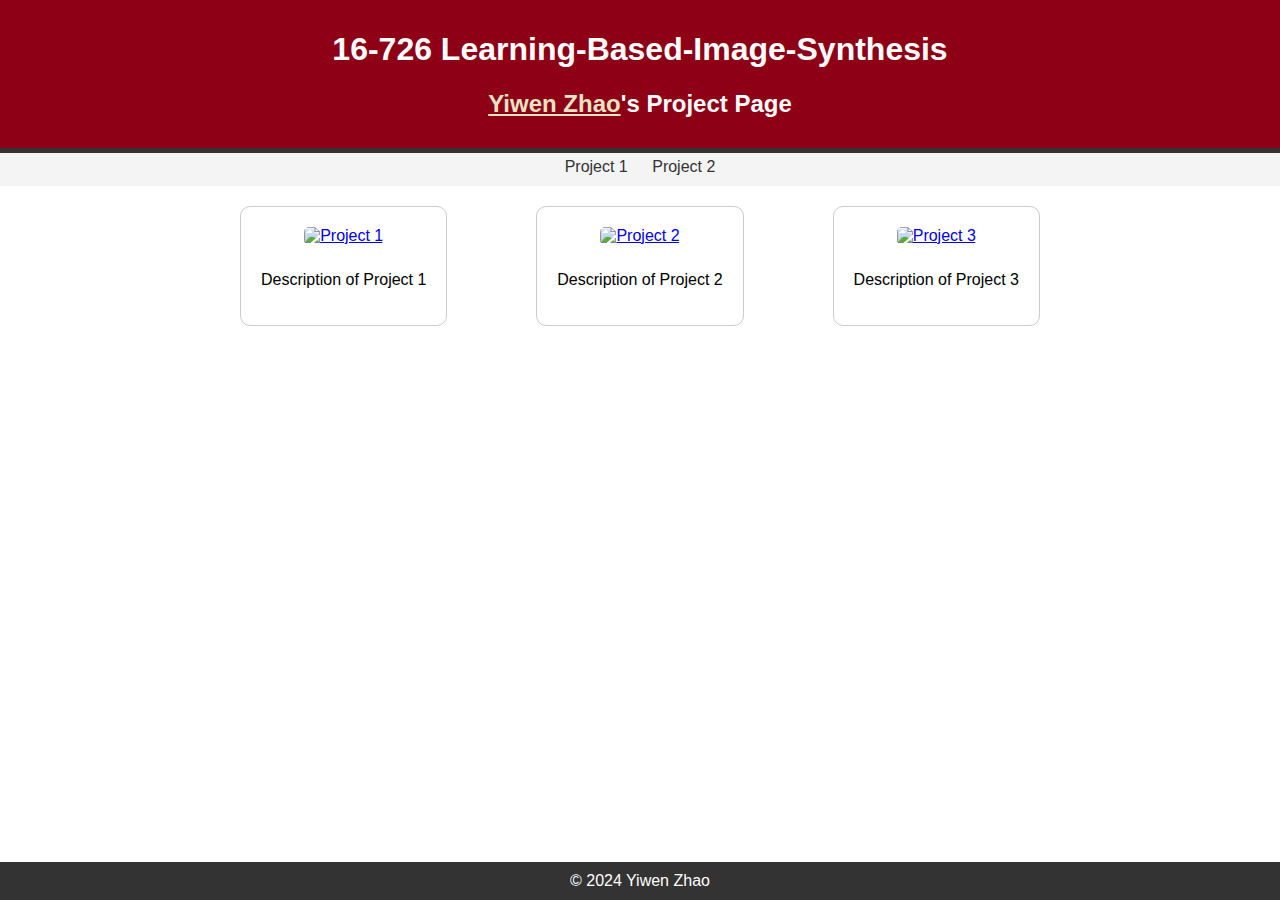
==== index.html @ c5e08013 "Add GitHub Pages files" ====
<!DOCTYPE html>
<html lang="en">
<head>
    <meta charset="UTF-8">
    <meta name="viewport" content="width=device-width, initial-scale=1.0">
    <title>16-726 Learning-Based-Image-Synthesis -- Project Page</title>
    <link rel="stylesheet" href="styles.css">
</head>
<body>
    <header>
        <h1>16-726 Learning-Based-Image-Synthesis</h1>
	<h2> <a href="https://tsukasane.github.io" style="color:#E6E3C4;">Yiwen Zhao</a>'s Project Page </h2>
    </header>
    <div class="seperation_bar"></div>
    <nav>
        <a href="proj1/index.html">Project 1</a>
        <a href="proj2/index.html">Project 2</a>
        <!-- 添加更多项目链接 -->
    </nav>
    

    <div class="main_body">
        <div class="project-container">
            <div class="project-box">
                <a href="project1.html">
                    <img src="/Users/zhaoyiwen/Downloads/n0_fig0.jpg" alt="Project 1" class="project-image">
                </a>
                <p>Description of Project 1</p>
            </div>
            <div class="project-box">
                <a href="project2.html">
                    <img src="/Users/zhaoyiwen/Downloads/n0_fig1.jpg" alt="Project 2" class="project-image">
                </a>
                <p>Description of Project 2</p>
            </div>
        <div class="project-box">
                <a href="project3.html">
                    <img src="/Users/zhaoyiwen/Downloads/n0_fig0.jpg" alt="Project 3" class="project-image">
                </a>
                <p>Description of Project 3</p>
            </div>
            <!-- Add more project boxes here -->
        </div>
    </div>


    <footer>
        &copy; 2024 Yiwen Zhao
    </footer>
</body>
</html>
---- styles.css ----
body {
    font-family: Arial, sans-serif;
    margin: 0;
    padding: 0;
}
header {
    background-color: #8D0016;
    color: #fff;
    padding: 10px 0;
    text-align: center;
}
nav {
    background-color: #f4f4f4;
    padding: 10px;
    text-align: center;
}
nav a {
    margin: 0 10px;
    text-decoration: none;
    color: #333;
}
nav a:hover {
    color: #555;
}
section {
    padding: 20px;
}
footer {
    background-color: #333;
    color: #fff;
    text-align: center;
    padding: 10px 0;
    position: fixed;
    bottom: 0;
    width: 100%;
}

.seperation_bar {
    background-color: #333;
    padding: 0.1px 0;
    position: fixed;
    width: 100%;
    height: 5px;
}
.project-container {
    display: flex;
    flex-wrap: wrap;
    justify-content: space-between;
max-width: 800px; /* 设置容器的最大宽度 */
}
.project-box {
    width: calc(33.33% * 800px - 5px);
    margin-bottom: 20px;
    padding: 20px;
    border: 1px solid #ccc;
    border-radius: 10px;
    text-align: center;
overflow: hidden; /* 防止图片溢出框 */
}
.project-image {
    max-width: 200px;
    height: auto;
    margin-bottom: 10px;
    border-radius: 5px;
}
.main_body {
    margin: 0 auto;
    max-width: 800px;
    padding: 20px;
}
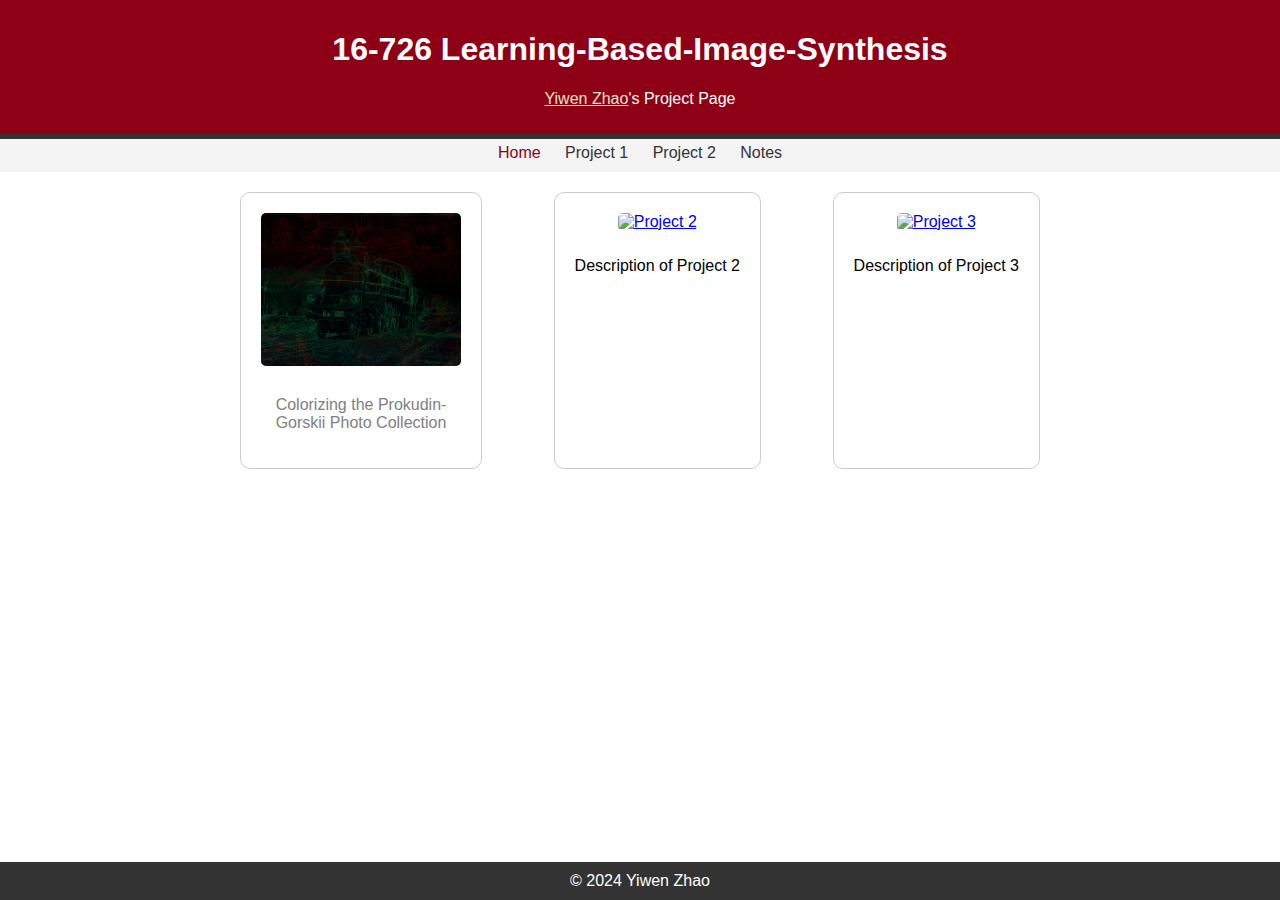
==== commit ffd13f86: "update proj1 page" ====
--- a/index.html
+++ b/index.html
@@ -9,23 +9,24 @@
 <body>
     <header>
         <h1>16-726 Learning-Based-Image-Synthesis</h1>
-	<h2> <a href="https://tsukasane.github.io" style="color:#E6E3C4;">Yiwen Zhao</a>'s Project Page </h2>
+	<p> <a href="https://tsukasane.github.io" style="color:#E6E3C4;">Yiwen Zhao</a>'s Project Page </p>
     </header>
     <div class="seperation_bar"></div>
     <nav>
+        <a href="./index.html" style="color:#8D0016;">Home</a>
         <a href="proj1/index.html">Project 1</a>
         <a href="proj2/index.html">Project 2</a>
-        <!-- 添加更多项目链接 -->
+        <a href="https://github.com/Tsukasane/All-in-generative-models/tree/gh-pages">Notes</a>
     </nav>
     
 
     <div class="main_body">
         <div class="project-container">
-            <div class="project-box">
-                <a href="project1.html">
-                    <img src="/Users/zhaoyiwen/Downloads/n0_fig0.jpg" alt="Project 1" class="project-image">
+            <div class="project-box" style="width: 200px;">
+                <a href="proj1/index.html">
+                    <img src="proj1/figure/edge_mismatch.jpg" alt="Project 1" class="project-image">
                 </a>
-                <p>Description of Project 1</p>
+                <p style="color: gray;">Colorizing the Prokudin-Gorskii Photo Collection</p>
             </div>
             <div class="project-box">
                 <a href="project2.html">
@@ -33,7 +34,7 @@
                 </a>
                 <p>Description of Project 2</p>
             </div>
-        <div class="project-box">
+            <div class="project-box">
                 <a href="project3.html">
                     <img src="/Users/zhaoyiwen/Downloads/n0_fig0.jpg" alt="Project 3" class="project-image">
                 </a>
--- a/styles.css
+++ b/styles.css
@@ -46,7 +46,7 @@
     display: flex;
     flex-wrap: wrap;
     justify-content: space-between;
-max-width: 800px; /* 设置容器的最大宽度 */
+max-width: 1000px; /* 设置容器的最大宽度 */
 }
 .project-box {
     width: calc(33.33% * 800px - 5px);
@@ -56,6 +56,7 @@
     border-radius: 10px;
     text-align: center;
 overflow: hidden; /* 防止图片溢出框 */
+word-wrap: break-word; /* 长单词或 URL 换行 */
 }
 .project-image {
     max-width: 200px;
@@ -67,4 +68,36 @@
     margin: 0 auto;
     max-width: 800px;
     padding: 20px;
-}+}
+
+
+.navbar-item {
+    margin-right: 20px;
+    position: relative;
+}
+
+.navbar-dropdown {
+    display: none;
+    position: absolute;
+    top: 100%;
+    left: 0;
+    background-color: #fff; /* 背景颜色 */
+    box-shadow: 0 2px 5px rgba(0,0,0,0.1); /* 阴影效果 */
+    z-index: 1000; /* 确保菜单在其他元素上方 */
+}
+
+.navbar-item:hover .navbar-dropdown {
+    display: block; /* 鼠标悬停时显示菜单 */
+}
+
+.navbar-item a {
+    display: block;
+    padding: 10px;
+    color: #333; /* 文本颜色 */
+    text-decoration: none;
+}
+
+.navbar-item a:hover {
+    background-color: #f0f0f0; /* 鼠标悬停时背景颜色 */
+}
+
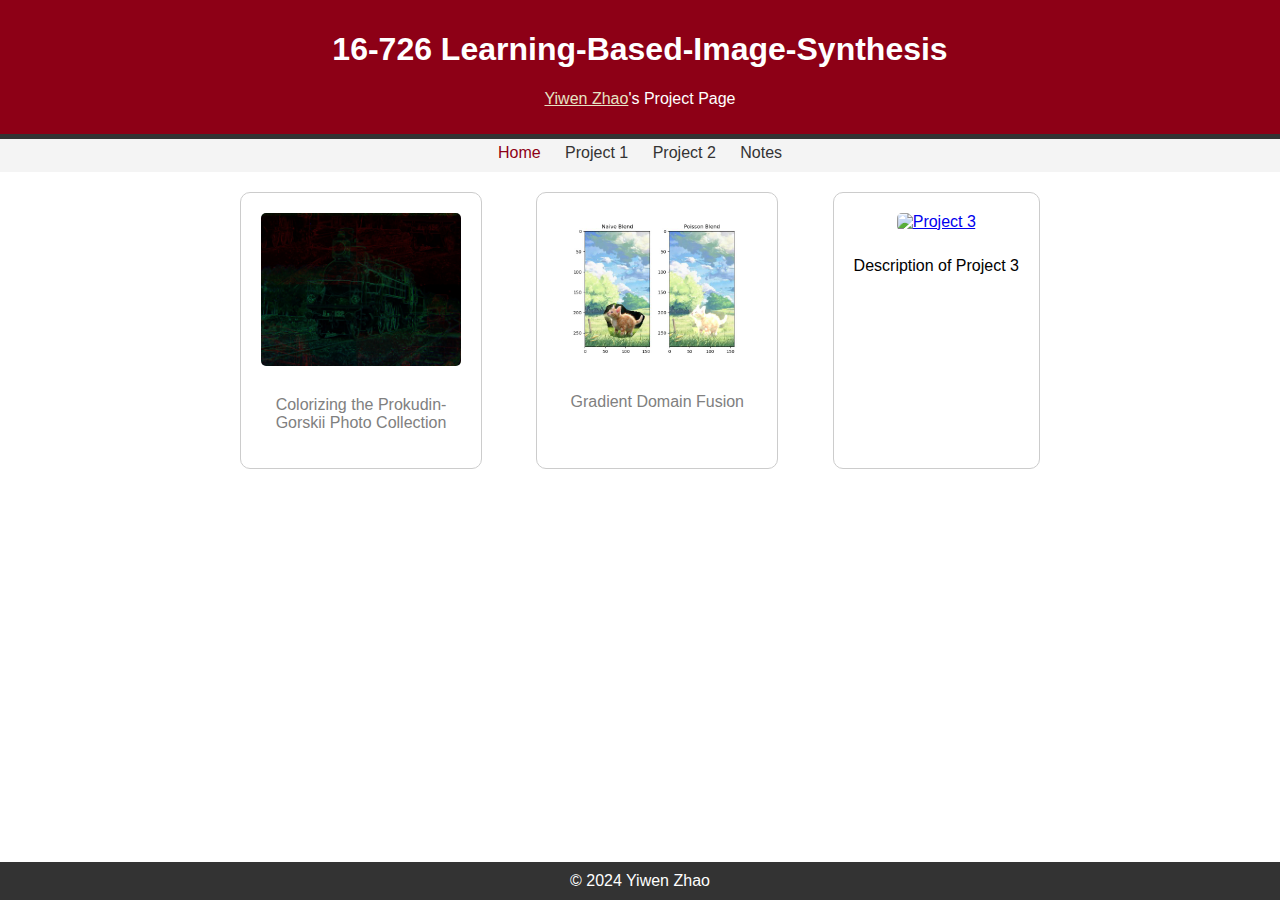
==== commit 9d21f6b4: "add proj2 page & update readme list" ====
--- a/index.html
+++ b/index.html
@@ -29,10 +29,10 @@
                 <p style="color: gray;">Colorizing the Prokudin-Gorskii Photo Collection</p>
             </div>
             <div class="project-box">
-                <a href="project2.html">
-                    <img src="/Users/zhaoyiwen/Downloads/n0_fig1.jpg" alt="Project 2" class="project-image">
+                <a href="proj2/index.html">
+                    <img src="proj2/figures/blend_kts.jpg" alt="Project 2" class="project-image">
                 </a>
-                <p>Description of Project 2</p>
+                <p style="color: gray;">Gradient Domain Fusion</p>
             </div>
             <div class="project-box">
                 <a href="project3.html">
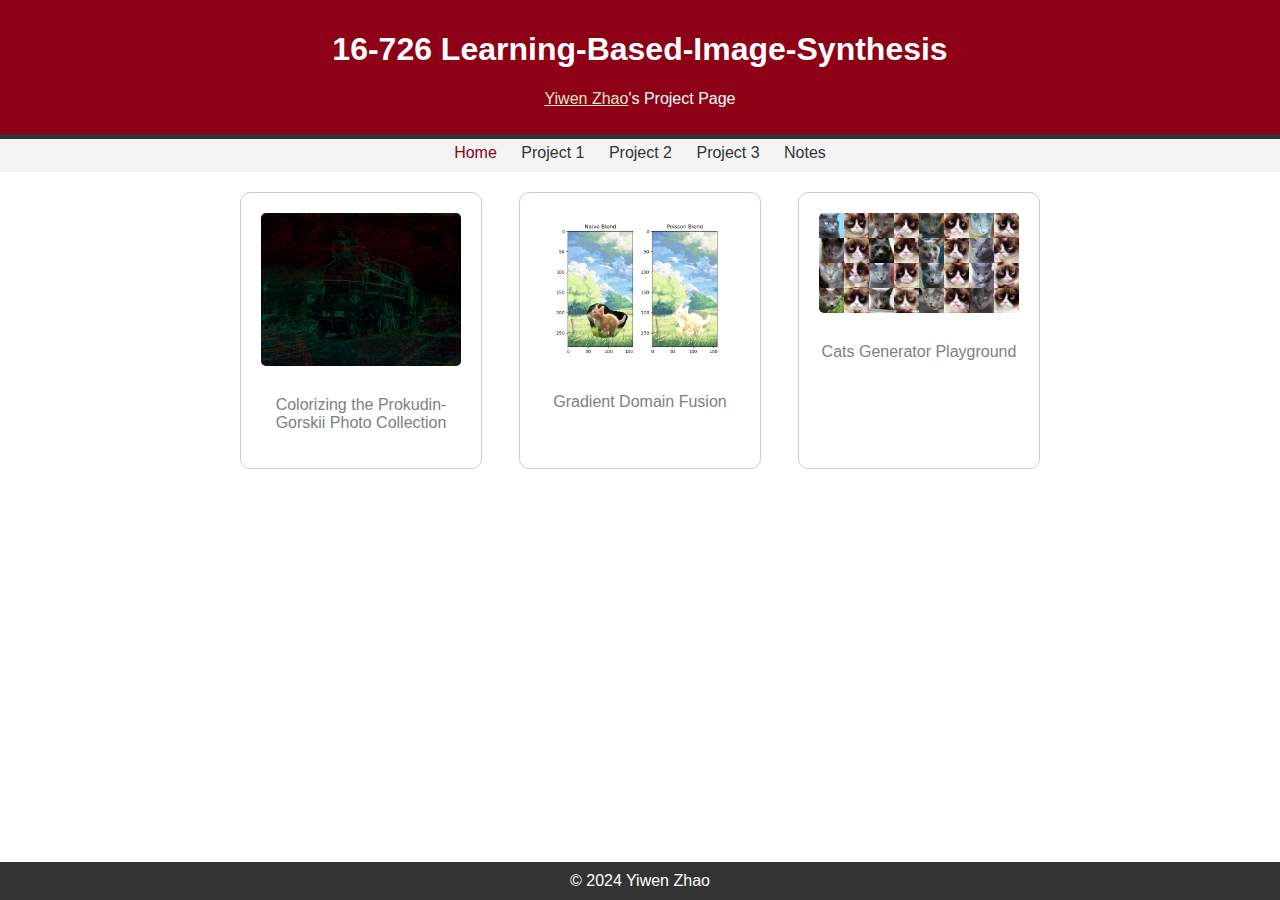
==== commit 7f75e458: "proj3 page" ====
--- a/index.html
+++ b/index.html
@@ -16,6 +16,7 @@
         <a href="./index.html" style="color:#8D0016;">Home</a>
         <a href="proj1/index.html">Project 1</a>
         <a href="proj2/index.html">Project 2</a>
+        <a href="proj3/index.html">Project 3</a>
         <a href="https://github.com/Tsukasane/All-in-generative-models/tree/gh-pages">Notes</a>
     </nav>
     
@@ -35,10 +36,10 @@
                 <p style="color: gray;">Gradient Domain Fusion</p>
             </div>
             <div class="project-box">
-                <a href="project3.html">
-                    <img src="/Users/zhaoyiwen/Downloads/n0_fig0.jpg" alt="Project 3" class="project-image">
+                <a href="proj3/index.html">
+                    <img src="proj3/figure/cat_1deluxe_instance_dc_cycle_naive_cycle_diffaug/sample-010000-X-Y.png" alt="Project 3" class="project-image">
                 </a>
-                <p>Description of Project 3</p>
+                <p style="color: gray;">Cats Generator Playground</p>
             </div>
             <!-- Add more project boxes here -->
         </div>
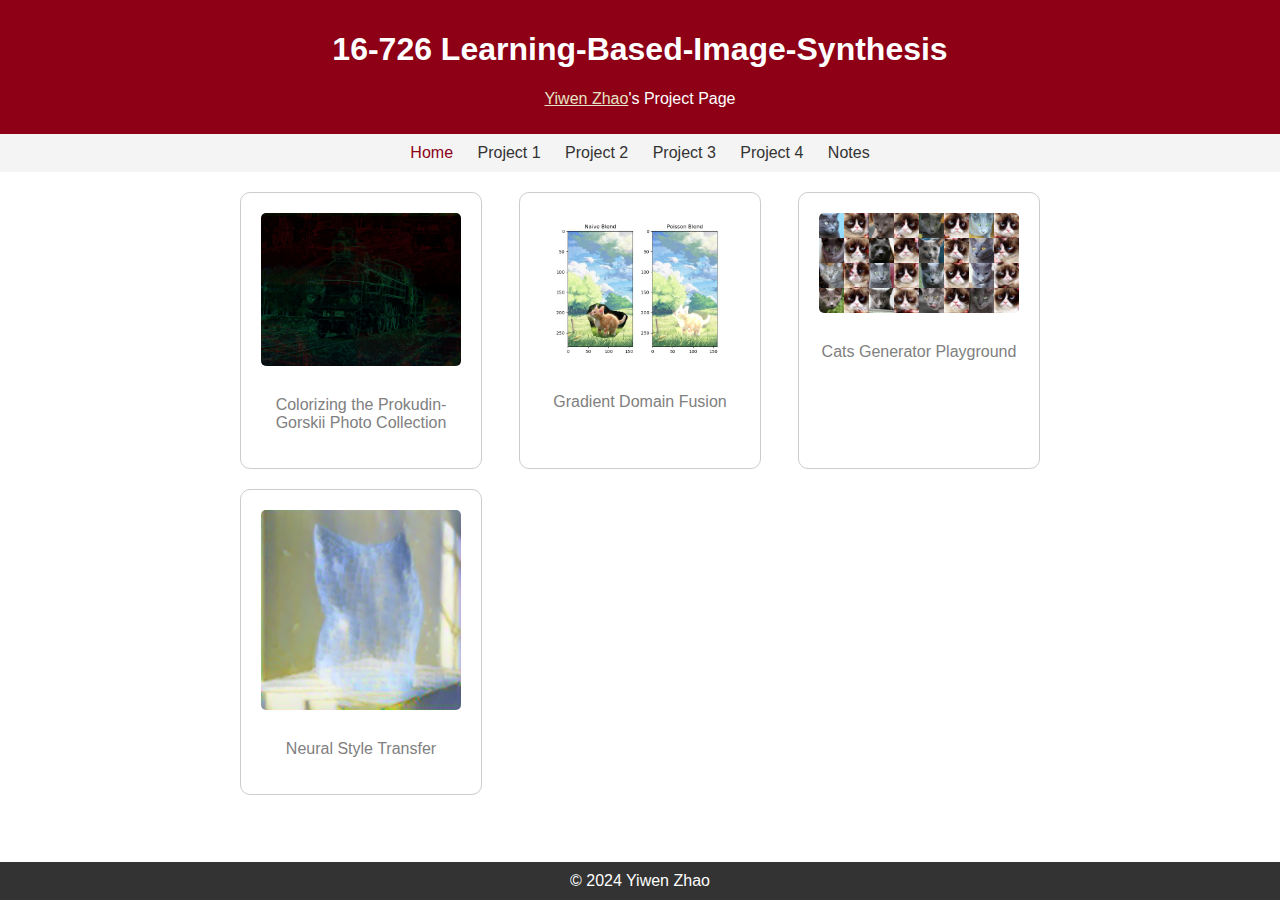
==== commit b79d1552: "add proj4 page & update readme" ====
--- a/index.html
+++ b/index.html
@@ -11,12 +11,12 @@
         <h1>16-726 Learning-Based-Image-Synthesis</h1>
 	<p> <a href="https://tsukasane.github.io" style="color:#E6E3C4;">Yiwen Zhao</a>'s Project Page </p>
     </header>
-    <div class="seperation_bar"></div>
     <nav>
         <a href="./index.html" style="color:#8D0016;">Home</a>
         <a href="proj1/index.html">Project 1</a>
         <a href="proj2/index.html">Project 2</a>
         <a href="proj3/index.html">Project 3</a>
+        <a href="proj4/index.html">Project 4</a>
         <a href="https://github.com/Tsukasane/All-in-generative-models/tree/gh-pages">Notes</a>
     </nav>
     
@@ -41,6 +41,12 @@
                 </a>
                 <p style="color: gray;">Cats Generator Playground</p>
             </div>
+            <div class="project-box">
+                <a href="proj4/index.html">
+                    <img src="proj4/figure/reconstructed_image1.png" alt="Project 4" class="project-image">
+                </a>
+                <p style="color: gray;">Neural Style Transfer</p>
+            </div>
             <!-- Add more project boxes here -->
         </div>
     </div>
